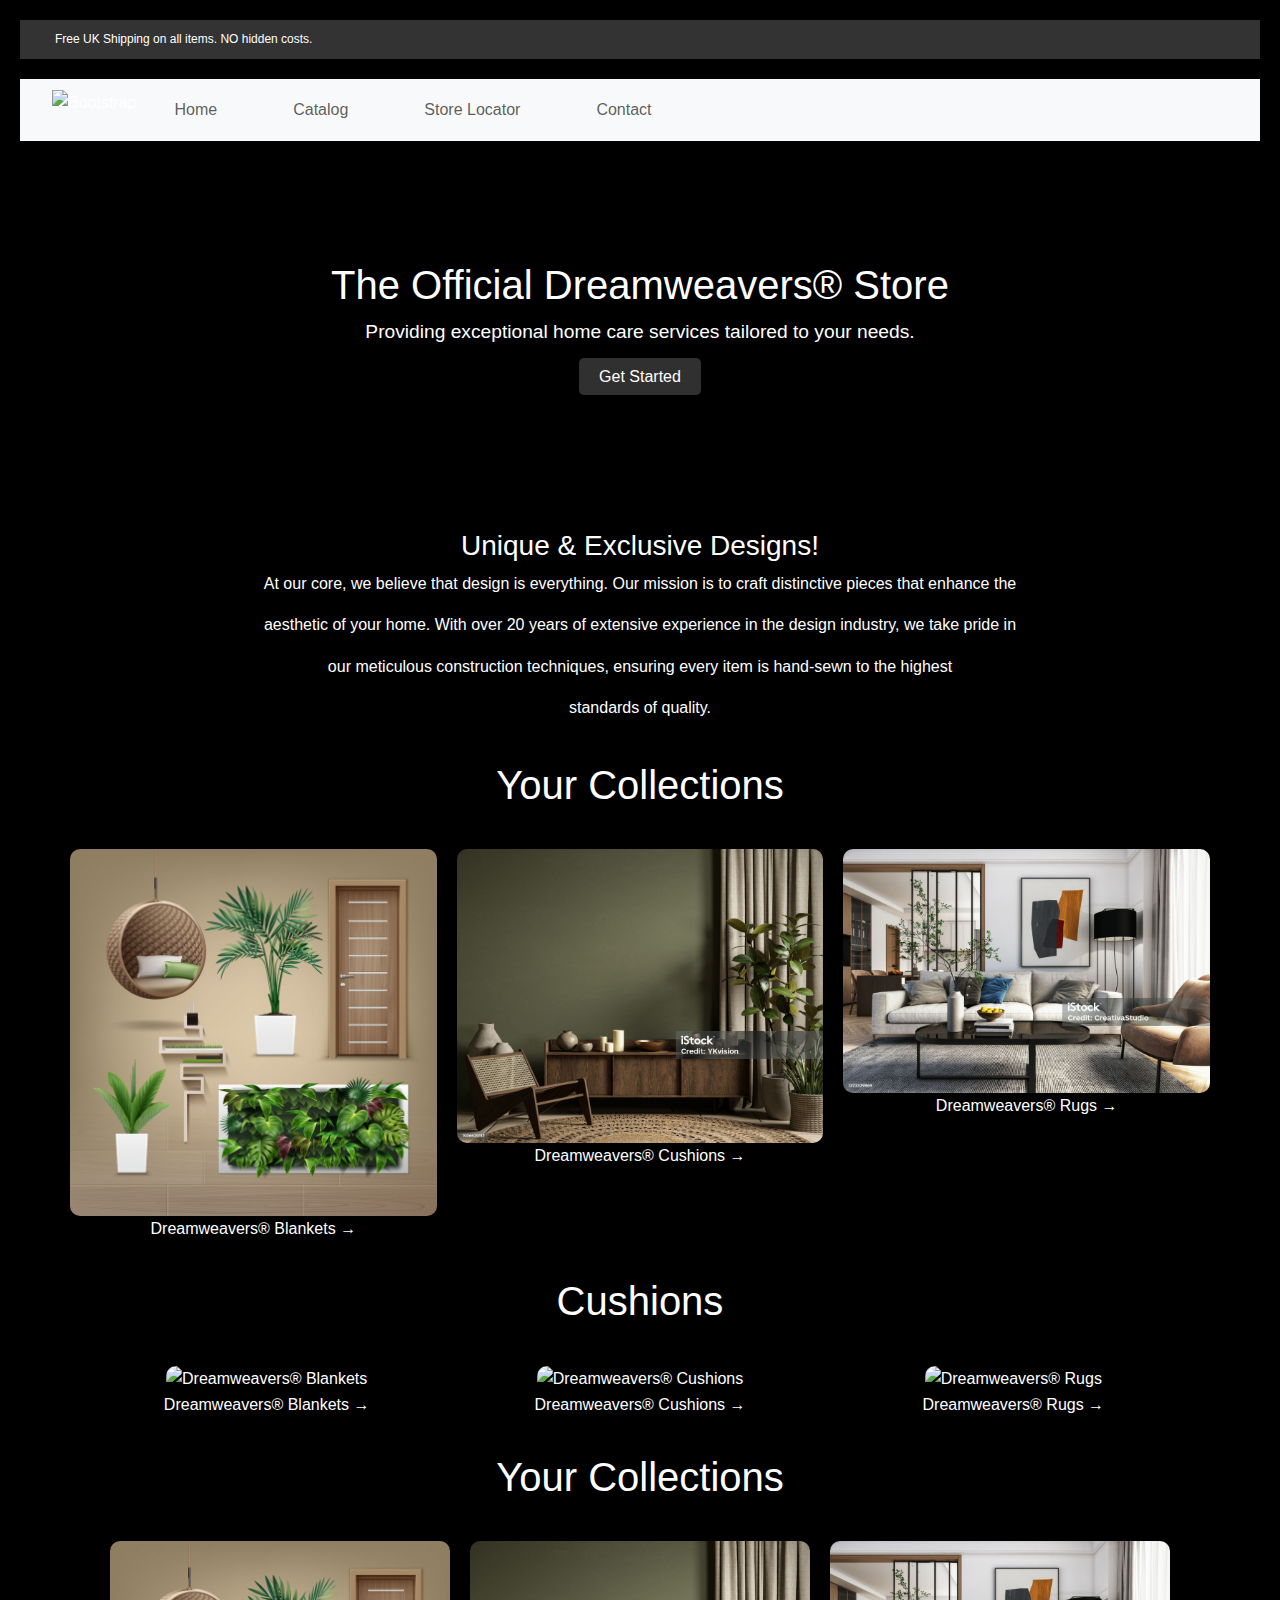
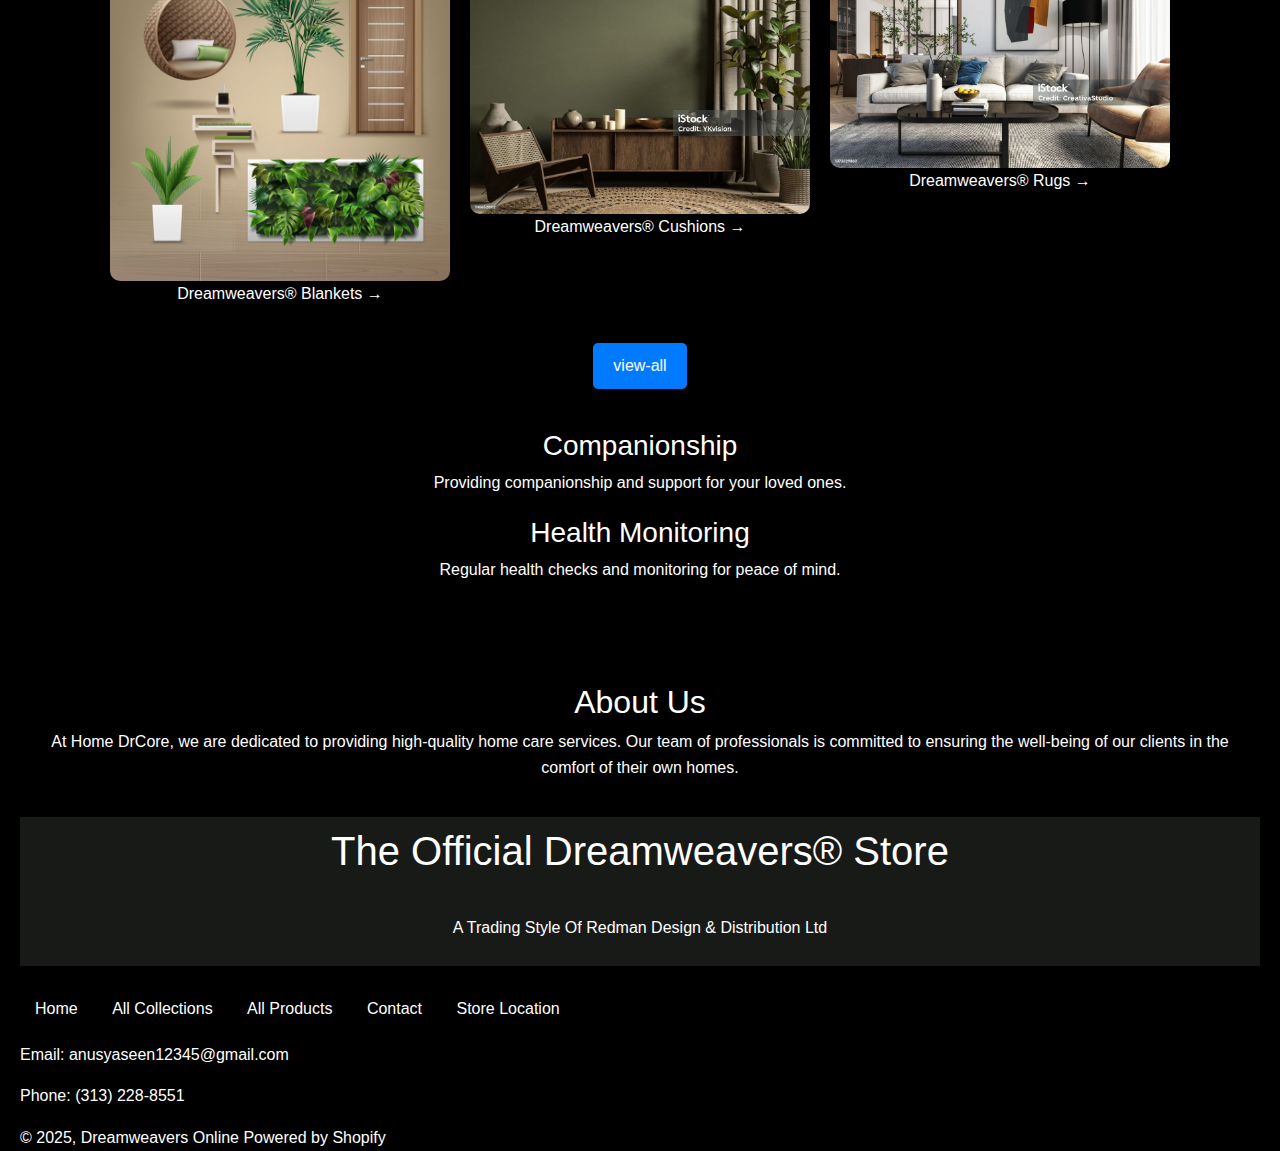
==== catalog.html @ 8b39ece3 "Add files via upload" ====
<!DOCTYPE html>
<html lang="en">
<head>
    <meta charset="UTF-8">
    <meta name="viewport" content="width=device-width, initial-scale=1.0">
    <title>Simple Navbar</title>
    <link href="https://cdn.jsdelivr.net/npm/bootstrap@5.3.3/dist/css/bootstrap.min.css" rel="stylesheet" integrity="sha384-QWTKZyjpPEjISv5WaRU9OFeRpok6YctnYmDr5pNlyT2bRjXh0JMhjY6hW+ALEwIH" crossorigin="anonymous">
    <link rel="stylesheet" href="styles.css">
</head>
<body>
    <nav class="navbar">
        <div class="logo">
            <a href="#">Free UK Shipping on all items. NO hidden costs.</a>
        </div>
    </nav>
    <nav class="navbar navbar-expand-lg bg-body-tertiary">
        <div class="container-fluid">
          <img src="//www.dreamweaversuk.com/cdn/shop/files/logo.png?v=1651662256&amp;width=270" height="40px" alt="Bootstrap" >
          <button class="navbar-toggler" type="button" data-bs-toggle="collapse" data-bs-target="#navbarSupportedContent" aria-controls="navbarSupportedContent" aria-expanded="false" aria-label="Toggle navigation">
            <span class="navbar-toggler-icon"></span>
          </button>
          <div class="collapse navbar-collapse" id="navbarSupportedContent">
            <ul class="navbar-nav me-auto mb-2 mb-lg-0">
              <li class="nav-item">
                <a class="nav-link " aria-current="page" href="index.html">Home</a>
              </li>
              <li class="nav-item active">
                <a class="nav-link" href="catalog.html">Catalog</a>
              </li>
              <li class="nav-item">
                <a class="nav-link" href="storelocator.html">Store Locator</a>
              </li>
               <li class="nav-item">
                <a class="nav-link" href="Contact.html">Contact</a>
              </li>
            </ul>
           
          </div>
        </div>
      </nav>


      <div class="hero">
        <h2>The Official Dreamweavers® Store</h2>
        <p>Providing exceptional home care services tailored to your needs.</p>
        <a href="Contact.html" class="cta-button">Get Started</a>
    </div>

    <section id="services">
        <div class="service">
            <h3>Unique & Exclusive Designs!</h3>
            <p>At our core, we believe that design is everything. Our mission is to craft distinctive pieces that enhance the</p>
            <p>aesthetic of your home. With over 20 years of extensive experience in the design industry, we take pride in</p>
            <p>our meticulous construction techniques, ensuring every item is hand-sewn to the highest</p>
            <p>standards of quality.</p>
        </div>


        <div class="container">
          <h1>Your Collections</h1>
          <div class="collection">
              <div class="collection-item">
                  <img src="picture 1.jpg" alt="Dreamweavers® Blankets">
                  <p>Dreamweavers® Blankets →</p>
              </div>
              <div class="collection-item">
                  <img src="picture 3.jpg" alt="Dreamweavers® Cushions">
                  <p>Dreamweavers® Cushions →</p>
              </div>
              <div class="collection-item">
                  <img src="picture 4.jpg" alt="Dreamweavers® Rugs">
                  <p>Dreamweavers® Rugs →</p>
              </div>
          </div>

          <div class="container">
            <h1>Cushions</h1>
            <div class="collection">
                <div class="collection-item">
                    <img src="Dreamweavers - Official Store – Dreamweavers Online3_files/473904127_18392226670098181_8801391227972819455_n.jpg" alt="Dreamweavers® Blankets">
                    <p>Dreamweavers® Blankets →</p>
                </div>
                <div class="collection-item">
                    <img src="Dreamweavers - Official Store – Dreamweavers Online3_files/474453203_18393712756098181_5501757232562437048_n.jpg" alt="Dreamweavers® Cushions">
                    <p>Dreamweavers® Cushions →</p>
                </div>
                <div class="collection-item">
                    <img src="Dreamweavers - Official Store – Dreamweavers Online3_files/476889727_18394894132098181_128397569899730466_n.jpg" alt="Dreamweavers® Rugs">
                    <p>Dreamweavers® Rugs →</p>
                </div>
            </div>

            <div class="container">
                <h1>Your Collections</h1>
                <div class="collection">
                    <div class="collection-item">
                        <img src="picture 1.jpg" alt="Dreamweavers® Blankets">
                        <p>Dreamweavers® Blankets →</p>
                    </div>
                    <div class="collection-item">
                        <img src="picture 3.jpg" alt="Dreamweavers® Cushions">
                        <p>Dreamweavers® Cushions →</p>
                    </div>
                    <div class="collection-item">
                        <img src="picture 4.jpg" alt="Dreamweavers® Rugs">
                        <p>Dreamweavers® Rugs →</p>
                    </div>
                </div>



          
          <div class="view-all">

              <a href="allproduct.html"> <button>view-all</button></a>
          </div>
      </div>






        <div class="service">
            <h3>Companionship</h3>
            <p>Providing companionship and support for your loved ones.</p>
        </div>
        <div class="service">
            <h3>Health Monitoring</h3>
            <p>Regular health checks and monitoring for peace of mind.</p>
        </div>
    </section>

    <section id="about">
        <h2>About Us</h2>
        <p>At Home DrCore, we are dedicated to providing high-quality home care services. Our team of professionals is committed to ensuring the well-being of our clients in the comfort of their own homes.</p>
    </section>

    <header>
        <h1>The Official Dreamweavers® Store</h1>
        <p>A Trading Style Of Redman Design & Distribution Ltd</p>
    </header>
    <nav>
        <a href="index.html">Home</a>
        <a href="catalog.html">All Collections</a>
        <a href="allproduct.html">All Products</a>
        <a href="Contact.html">Contact</a>
        <a href="storelocator.html">Store Location</a>
    </nav>
    <!-- <div class="subscribe">
        <label for="email">Subscribe to our emails</label>
        <input type="email" id="email" placeholder="Email" required>
        <button type="submit">→</button>
    </div>
    <footer> -->
        <div class="aa">
        <p>Email: anusyaseen12345@gmail.com</p>
        <p>Phone: (313) 228-8551</p>
        <p>© 2025, Dreamweavers Online Powered by Shopify</p>
    </div>
    </footer>
  






    <style>

    * {
      margin: 0;
      padding: 0;
      box-sizing: border-box;
  }
  
  body {
      font-family: Arial, sans-serif;
      line-height: 1.6;
  }
  
  header {
      background: #181a18;
      color: white;
      padding: 10px 0;
      text-align: center;
  }
  
  nav ul {
      list-style: none;
  }
  
  nav ul li {
      display: inline;
      margin: 0 15px;
  }
  
  nav ul li a {
      color: white;
      text-decoration: none;
  }
  
  .hero {
      background-image: url('Dreamweavers - Official Store – Dreamweavers Online3_files/473733477_18391814956098181_7172038585534227413_n.jpg'); /* Replace with your image URL */
      background-size: cover;
      background-position: center;
      color: white;
      text-align: center;
      padding: 100px 20px;
  }
  
  .hero h2 {
      font-size: 2.5em;
  }
  
  .hero p {
      font-size: 1.2em;
  }
  
  .cta-button {
      background: #313030;
      color: white;
      padding: 10px 20px;
      text-decoration: none;
      border-radius: 5px;
  }
  
  section {
      padding: 20px;
      text-align: center;
  }
  
  .service {
      margin: 20px 0;
  }
  
  footer {
      background: #333;
      color: white;
      text-align: center;
      padding: 20px 0;
  }


  /* ////////////// */
  body {
            font-family: Arial, sans-serif;
            margin: 0;
            padding: 0;
            background-color: #f9f9f9;
        }
        .container {
            max-width: 1200px;
            margin: 0 auto;
            padding: 20px;
        }
        h1 {
            text-align: center;
            margin-bottom: 40px;
        }
        .collection {
            display: flex;
            justify-content: space-between;
        }
        .collection-item {
            flex: 1;
            margin: 0 10px;
            text-align: center;
        }
        .collection-item img {
            width: 100%;
            border-radius: 10px;
        }
        .view-all {
            text-align: center;
            margin-top: 20px;
        }
        .view-all button {
            padding: 10px 20px;
            font-size: 16px;
            cursor: pointer;
            border: none;
            background-color: #007BFF;
            color: white;
            border-radius: 5px;
        }
        body {
            background-color: #000;
            color: #fff;
            font-family: Arial, sans-serif;
            margin: 0;
            padding: 20px;
        }
        header {
            text-align: center;
            margin-bottom: 30px;
        }
        .aa{
            display: block;
            align-items: center;
            align-items: center;
            justify-content: center;
        }
        nav {
            margin-bottom: 20px;
        }
        nav a {
            color: #fff;
            margin: 0 15px;
            text-decoration: none;
        }
        .subscribe {
            margin-top: 20px;
            display: flex;
            justify-content: center;
        }
        .subscribe input[type="email"] {
            padding: 0.31%;
            width: 300px;
            border: 1px solid #fff;
            border-radius: 5px;
        }
        .subscribe button {
            padding: 10px 15px;
            border: none;
            background-color: #fff;
            color: #000;
            border-radius: 5px;
            cursor: pointer;
            margin-left: 10px;
        }


</style>










    
      
</body>
</html>
---- styles.css ----
/* Basic Reset */
* {
    margin: 0;
    padding: 0;
    box-sizing: border-box;
}

/* Navbar Styles */
.navbar {
    display: flex;
    justify-content: space-between;
    align-items: center;
    background-color: #333;
    padding: 10px 20px;
}

/* Logo Styles */
.logo a {
    color: white;
    font-size: 12px;
    text-decoration: none;
    display: flex;
    text-align: center;
    justify-content: center;
    align-items: center;
}
.ANUS{
    font-family: ss;
    font-size: bold;
    left: 5px;

}
.no1 {
    display: flex;
    justify-content: center;
    align-items: center;
    text-align: center;
}

#anus1{
    display: inline;
    text-align: center;
    top: 20px  0px 0px 0px ;
    font-family: 'Gill Sans', 'Gill Sans MT', Calibri, 'Trebuchet MS', sans-serif;
}
#anus3{
    display: flex;
    align-items: center;
    justify-content: space-between;
    font-family: ss;

}





* {
    margin: 0;
    padding: 0;
    box-sizing: border-box;
}

body, html {
    height: 100%;
    font-family: Arial, sans-serif;
}

.background {
    position: fixed;
    top: 0;
    left: 0;
    width: 100%;
    height: 100%;
    background-image: url('picture\ 4.jpg'); /* Replace with your image URL */
    background-size: cover;
    background-position: center;
    animation: moveBackground 10s linear infinite;
}

@keyframes moveBackground {
    0% {
        background-position: 0% 50%;
    }
    100% {
        background-position: 100% 50%;
    }
}

.content {
    position: relative;
    z-index: 1;
    color: white;
    text-align: center;
    padding: 20px;
}
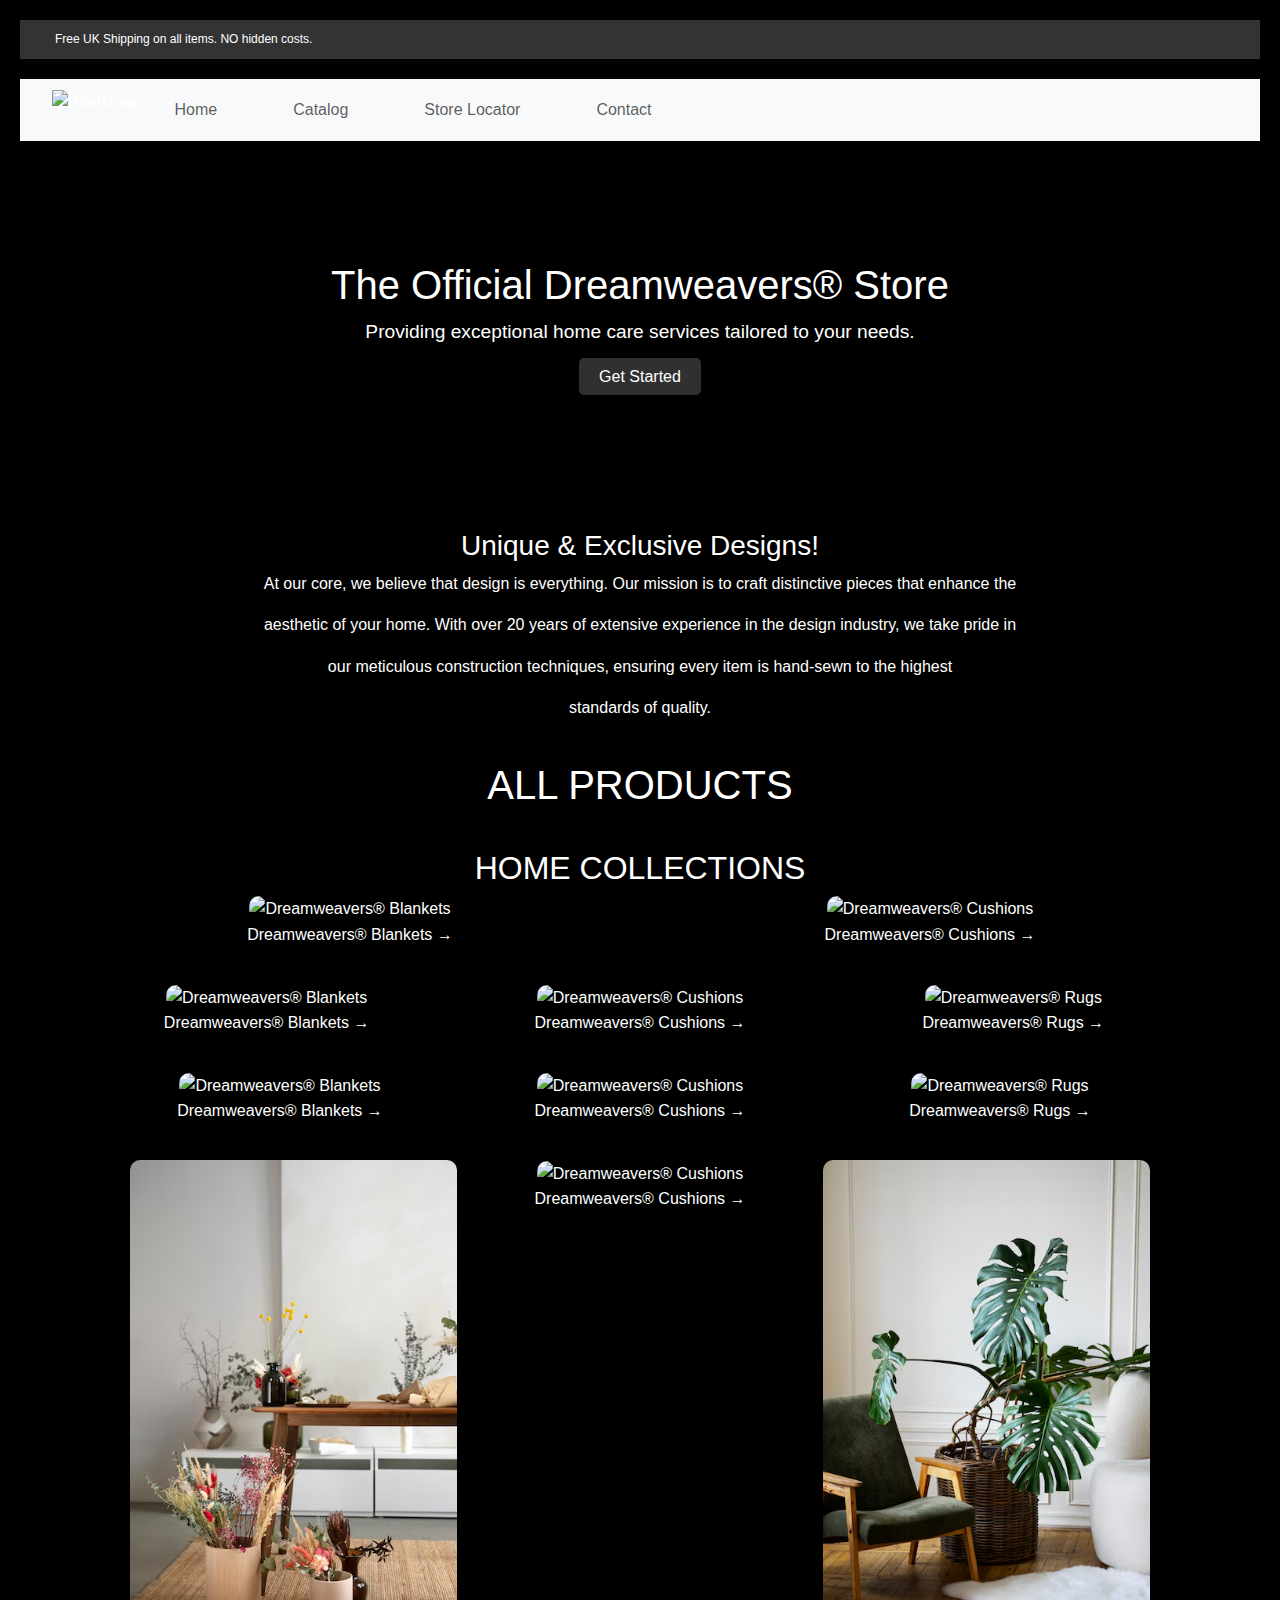
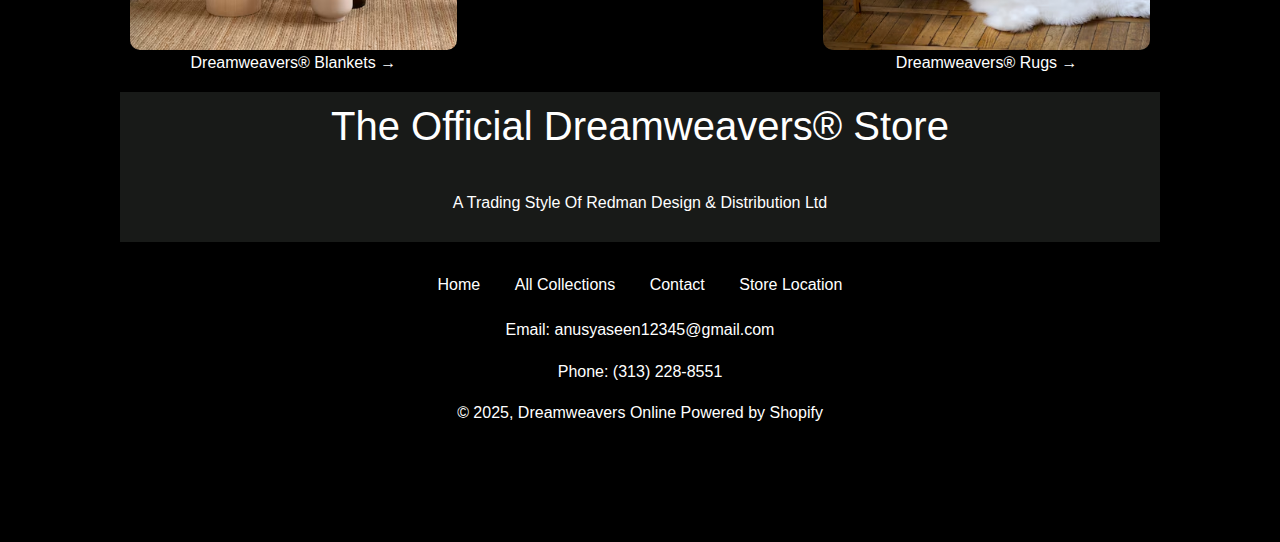
==== commit 5f613de1: "Add files via upload" ====
--- a/catalog.html
+++ b/catalog.html
@@ -57,84 +57,70 @@
 
 
         <div class="container">
-          <h1>Your Collections</h1>
+          <h1>ALL PRODUCTS</h1>
+          <h2>HOME COLLECTIONS</h2>
           <div class="collection">
               <div class="collection-item">
-                  <img src="picture 1.jpg" alt="Dreamweavers® Blankets">
+                  <img src="IMAGE/h16.jpg" alt="Dreamweavers® Blankets">
                   <p>Dreamweavers® Blankets →</p>
               </div>
               <div class="collection-item">
-                  <img src="picture 3.jpg" alt="Dreamweavers® Cushions">
+                  <img src="IMAGE/h17.avif" alt="Dreamweavers® Cushions">
                   <p>Dreamweavers® Cushions →</p>
               </div>
-              <div class="collection-item">
-                  <img src="picture 4.jpg" alt="Dreamweavers® Rugs">
-                  <p>Dreamweavers® Rugs →</p>
-              </div>
           </div>
 
           <div class="container">
-            <h1>Cushions</h1>
             <div class="collection">
                 <div class="collection-item">
-                    <img src="Dreamweavers - Official Store – Dreamweavers Online3_files/473904127_18392226670098181_8801391227972819455_n.jpg" alt="Dreamweavers® Blankets">
+                    <img src="IMAGE/7h.avif" alt="Dreamweavers® Blankets">
                     <p>Dreamweavers® Blankets →</p>
                 </div>
                 <div class="collection-item">
-                    <img src="Dreamweavers - Official Store – Dreamweavers Online3_files/474453203_18393712756098181_5501757232562437048_n.jpg" alt="Dreamweavers® Cushions">
+                    <img src="IMAGE/8h.jpg" alt="Dreamweavers® Cushions">
                     <p>Dreamweavers® Cushions →</p>
                 </div>
                 <div class="collection-item">
-                    <img src="Dreamweavers - Official Store – Dreamweavers Online3_files/476889727_18394894132098181_128397569899730466_n.jpg" alt="Dreamweavers® Rugs">
+                    <img src="IMAGE/h18.jpg" alt="Dreamweavers® Rugs">
                     <p>Dreamweavers® Rugs →</p>
                 </div>
             </div>
 
+
             <div class="container">
-                <h1>Your Collections</h1>
                 <div class="collection">
                     <div class="collection-item">
-                        <img src="picture 1.jpg" alt="Dreamweavers® Blankets">
+                        <img src="IMAGE/h13.avif" alt="Dreamweavers® Blankets">
                         <p>Dreamweavers® Blankets →</p>
                     </div>
                     <div class="collection-item">
-                        <img src="picture 3.jpg" alt="Dreamweavers® Cushions">
+                        <img src="IMAGE/h12.avif" alt="Dreamweavers® Cushions">
                         <p>Dreamweavers® Cushions →</p>
                     </div>
                     <div class="collection-item">
-                        <img src="picture 4.jpg" alt="Dreamweavers® Rugs">
+                        <img src="IMAGE/h11.avif" alt="Dreamweavers® Rugs">
                         <p>Dreamweavers® Rugs →</p>
                     </div>
                 </div>
 
+                <div class="container">
+                    <div class="collection">
+                        <div class="collection-item">
+                            <img src="H22.avif" alt="Dreamweavers® Blankets">
+                            <p>Dreamweavers® Blankets →</p>
+                        </div>
+                        <div class="collection-item">
+                            <img src="IMAGE/h14.avif" alt="Dreamweavers® Cushions">
+                            <p>Dreamweavers® Cushions →</p>
+                        </div>
+                        <div class="collection-item">
+                            <img src="H21.avif" alt="Dreamweavers® Rugs">
+                            <p>Dreamweavers® Rugs →</p>
+                        </div>
+                    </div>
 
 
           
-          <div class="view-all">
-
-              <a href="allproduct.html"> <button>view-all</button></a>
-          </div>
-      </div>
-
-
-
-
-
-
-        <div class="service">
-            <h3>Companionship</h3>
-            <p>Providing companionship and support for your loved ones.</p>
-        </div>
-        <div class="service">
-            <h3>Health Monitoring</h3>
-            <p>Regular health checks and monitoring for peace of mind.</p>
-        </div>
-    </section>
-
-    <section id="about">
-        <h2>About Us</h2>
-        <p>At Home DrCore, we are dedicated to providing high-quality home care services. Our team of professionals is committed to ensuring the well-being of our clients in the comfort of their own homes.</p>
-    </section>
 
     <header>
         <h1>The Official Dreamweavers® Store</h1>
@@ -143,7 +129,6 @@
     <nav>
         <a href="index.html">Home</a>
         <a href="catalog.html">All Collections</a>
-        <a href="allproduct.html">All Products</a>
         <a href="Contact.html">Contact</a>
         <a href="storelocator.html">Store Location</a>
     </nav>
@@ -201,7 +186,7 @@
   }
   
   .hero {
-      background-image: url('Dreamweavers - Official Store – Dreamweavers Online3_files/473733477_18391814956098181_7172038585534227413_n.jpg'); /* Replace with your image URL */
+      background-image: url('IMAGE/picture 4.jpg'); /* Replace with your image URL */
       background-size: cover;
       background-position: center;
       color: white;
